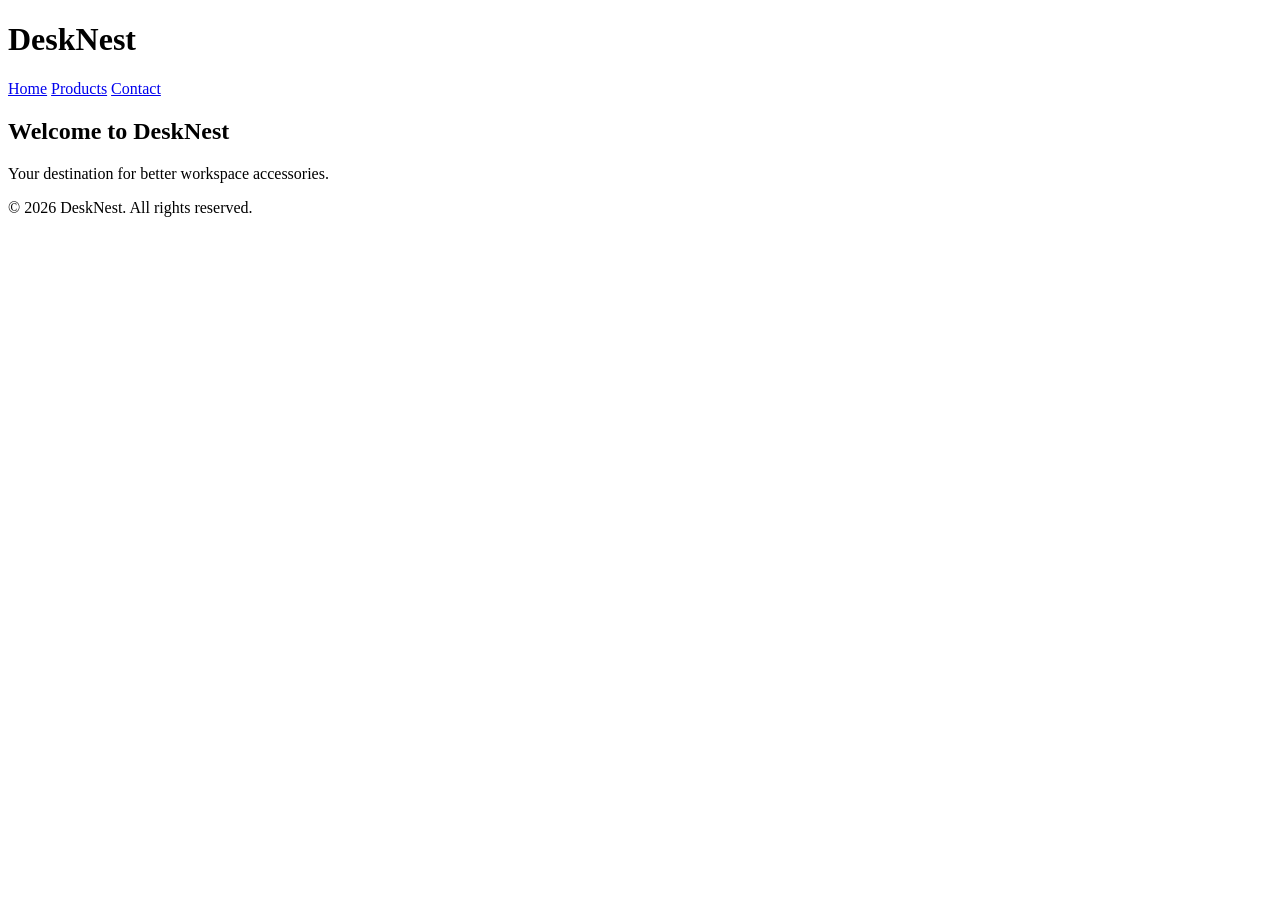
==== index.html @ 3876a83e "Commit 1: Create basic HTML structure" ====
<!DOCTYPE html>
<html lang="en">
<head>
    <meta charset="UTF-8">
    <meta name="viewport" content="width=device-width, initial-scale=1.0">
    <title>DeskNest | Home</title>
</head>

<body>

    <!-- Student Name: Md Nahidul Islam | Student ID: 2310667 -->

    <header>
        <h1>DeskNest</h1>

        <nav>
            <a href="index.html">Home</a>
            <a href="products.html">Products</a>
            <a href="contact.html">Contact</a>
        </nav>
    </header>

    <main>
        <h2>Welcome to DeskNest</h2>
        <p>Your destination for better workspace accessories.</p>
    </main>

    <footer>
        <p>&copy; 2026 DeskNest. All rights reserved.</p>
    </footer>

</body>
</html>
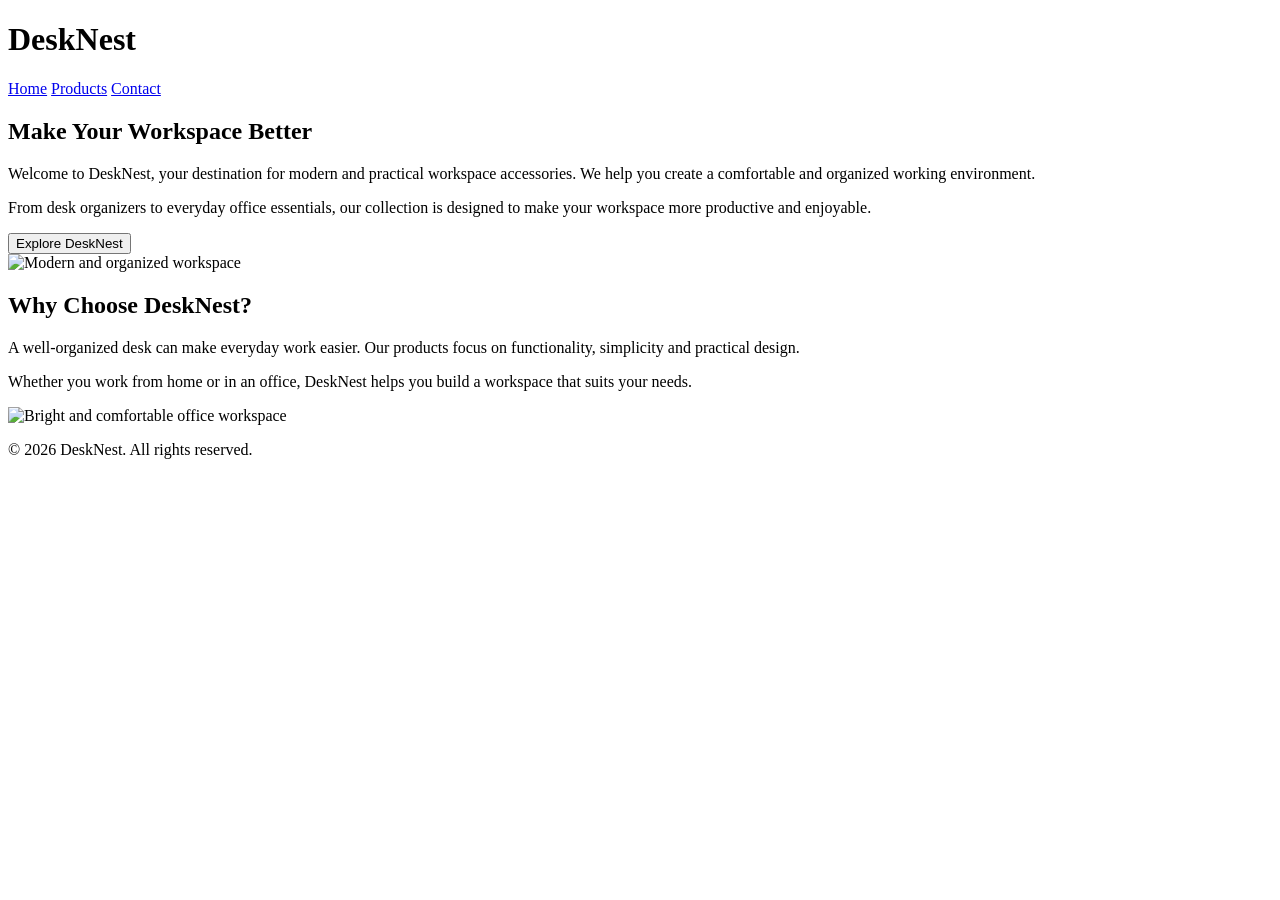
==== commit 8cc2aa68: "Commit 2: Build homepage content and Flexbox" ====
--- a/index.html
+++ b/index.html
@@ -4,11 +4,10 @@
 <head>
     <meta charset="UTF-8">
     <meta name="viewport" content="width=device-width, initial-scale=1.0">
-    <title>DeskNest | Home</title>
+    <title>DeskNest | Workspace Essentials</title>
+    <link rel="stylesheet" href="css/style.css">
 </head>
-
 <body>
-
     <!-- Student Name: Md Nahidul Islam | Student ID: 2310667 -->
 
     <header>
@@ -22,13 +21,59 @@
     </header>
 
     <main>
-        <h2>Welcome to DeskNest</h2>
-        <p>Your destination for better workspace accessories.</p>
+        <section class="hero">
+            <div class="hero-content">
+                <h2>Make Your Workspace Better</h2>
+
+                <p>
+                    Welcome to DeskNest, your destination for modern and
+                    practical workspace accessories. We help you create a
+                    comfortable and organized working environment.
+                </p>
+
+                <p>
+                    From desk organizers to everyday office essentials,
+                    our collection is designed to make your workspace
+                    more productive and enjoyable.
+                </p>
+
+                <button onclick="showWelcome()">Explore DeskNest</button>
+            </div>
+
+            <div class="hero-image">
+                <img
+                    src="https://images.unsplash.com/photo-1497366754035-f200968a6e72?w=800"
+                    alt="Modern and organized workspace"
+                >
+            </div>
+        </section>
+
+        <section class="why-choose">
+            <h2>Why Choose DeskNest?</h2>
+
+            <p>
+                A well-organized desk can make everyday work easier.
+                Our products focus on functionality, simplicity and
+                practical design.
+            </p>
+
+            <p>
+                Whether you work from home or in an office, DeskNest
+                helps you build a workspace that suits your needs.
+            </p>
+
+            <img
+                src="https://images.unsplash.com/photo-1497366811353-6870744d04b2?w=800"
+                alt="Bright and comfortable office workspace"
+            >
+        </section>
     </main>
 
     <footer>
         <p>&copy; 2026 DeskNest. All rights reserved.</p>
     </footer>
 
+    <script src="js/script.js"></script>
 </body>
 </html>
+
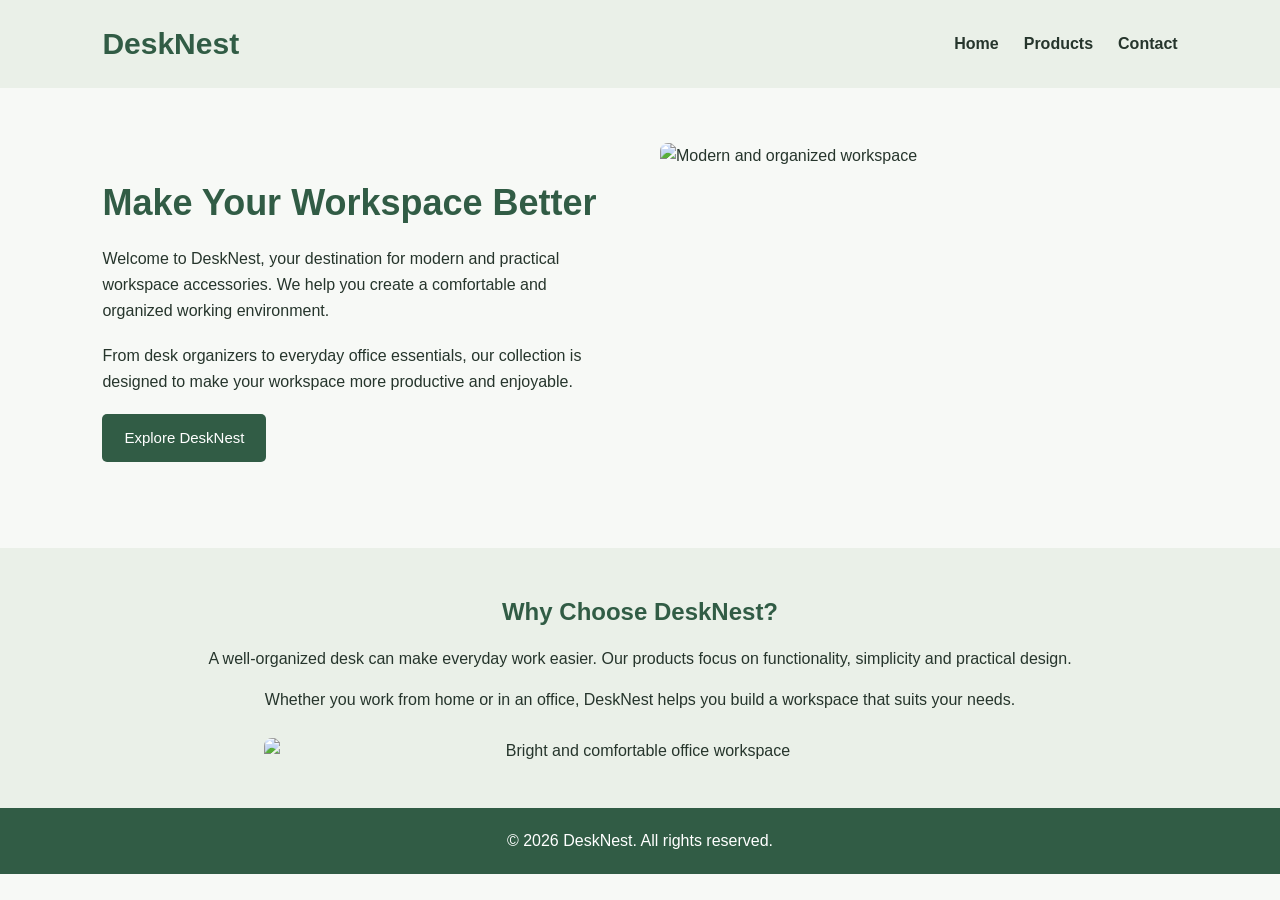
==== commit 315e01be: "Commit 8: Complete website functionality and final styling" ====
--- a/index.html
+++ b/index.html
@@ -11,7 +11,7 @@
     <!-- Student Name: Md Nahidul Islam | Student ID: 2310667 -->
 
     <header>
-        <h1>DeskNest</h1>
+        <h1><a href="index.html">DeskNest</a></h1>
 
         <nav>
             <a href="index.html">Home</a>
@@ -37,7 +37,9 @@
                     more productive and enjoyable.
                 </p>
 
-                <button onclick="showWelcome()">Explore DeskNest</button>
+                <a class="button-link" href="products.html">
+                    Explore DeskNest
+                </a>
             </div>
 
             <div class="hero-image">
@@ -76,4 +78,3 @@
     <script src="js/script.js"></script>
 </body>
 </html>
-
--- a/css/style.css
+++ b/css/style.css
@@ -0,0 +1,431 @@
+
+/* GENERAL STYLING */
+
+* {
+    margin: 0;
+    padding: 0;
+    box-sizing: border-box;
+}
+
+body {
+    font-family: Arial, sans-serif;
+    background-color: #f7f9f6;
+    color: #26352c;
+    line-height: 1.6;
+}
+
+h2 {
+    color: #315c45;
+    margin-bottom: 15px;
+}
+
+p {
+    margin-bottom: 15px;
+}
+
+img {
+    max-width: 100%;
+    display: block;
+    border-radius: 8px;
+}
+
+/* HEADER AND NAVIGATION */
+
+header {
+    background-color: #eaf0e8;
+    padding: 20px 8%;
+    display: flex;
+    justify-content: space-between;
+    align-items: center;
+    flex-wrap: wrap;
+    gap: 15px;
+}
+
+header h1 {
+    color: #315c45;
+    font-size: 30px;
+}
+
+header h1 a {
+    color: #315c45;
+    text-decoration: none;
+    transition: color 0.3s;
+}
+
+header h1 a:hover {
+    color: #6b9b75;
+}
+
+nav {
+    display: flex;
+    gap: 25px;
+    flex-wrap: wrap;
+}
+
+nav a {
+    color: #26352c;
+    text-decoration: none;
+    font-weight: bold;
+    transition: color 0.3s;
+}
+
+nav a:hover {
+    color: #6b9b75;
+}
+
+/* BUTTONS AND LINKS */
+
+button,
+.button-link {
+    display: inline-block;
+    background-color: #315c45;
+    color: white;
+    padding: 12px 22px;
+    border: none;
+    border-radius: 5px;
+    text-decoration: none;
+    font-size: 15px;
+    cursor: pointer;
+    transition: background-color 0.3s, transform 0.3s;
+}
+
+button:hover,
+.button-link:hover {
+    background-color: #6b9b75;
+    transform: translateY(-2px);
+}
+
+/* HOME PAGE - FLEXBOX */
+
+.hero {
+    padding: 55px 8%;
+    display: flex;
+    align-items: center;
+    justify-content: space-between;
+    gap: 40px;
+}
+
+.hero-content {
+    flex: 1;
+}
+
+.hero-content h2 {
+    font-size: 36px;
+}
+
+.hero-content p {
+    margin-bottom: 20px;
+}
+
+.hero-image {
+    flex: 1;
+}
+
+.hero-image img {
+    width: 100%;
+    height: 350px;
+    object-fit: cover;
+}
+
+.why-choose {
+    padding: 45px 8%;
+    background-color: #eaf0e8;
+    text-align: center;
+}
+
+.why-choose img {
+    width: 70%;
+    max-height: 350px;
+    object-fit: cover;
+    margin: 25px auto 0;
+}
+
+/* PRODUCTS PAGE */
+
+.products-intro {
+    padding: 45px 8%;
+    text-align: center;
+}
+
+.products-intro img {
+    width: 70%;
+    max-height: 300px;
+    object-fit: cover;
+    margin: 25px auto 0;
+}
+
+.products-section {
+    padding: 45px 8%;
+    background-color: #eaf0e8;
+}
+
+.products-section h2 {
+    text-align: center;
+    margin-bottom: 30px;
+}
+
+/* CSS GRID FOR PRODUCT CARDS */
+
+.product-grid {
+    display: grid;
+    grid-template-columns: repeat(4, 1fr);
+    gap: 25px;
+}
+
+.product-card {
+    background-color: white;
+    padding: 18px;
+    border-radius: 8px;
+    text-align: center;
+    box-shadow: 0 3px 10px rgba(0, 0, 0, 0.08);
+    transition: transform 0.3s, box-shadow 0.3s;
+}
+
+.product-card:hover {
+    transform: translateY(-5px);
+    box-shadow: 0 6px 16px rgba(0, 0, 0, 0.13);
+}
+
+.product-card img {
+    width: 100%;
+    height: 180px;
+    object-fit: cover;
+    margin-bottom: 15px;
+}
+
+.product-card h3 {
+    color: #315c45;
+    margin-bottom: 10px;
+}
+
+.product-card p {
+    margin-bottom: 12px;
+}
+
+.product-card .price {
+    color: #315c45;
+    font-weight: bold;
+    font-size: 18px;
+}
+
+/* SHOPPING CART */
+
+.cart-section {
+    padding: 45px 8%;
+    background-color: #f7f9f6;
+}
+
+.cart-section h2 {
+    color: #315c45;
+    margin-bottom: 15px;
+}
+
+.cart-count {
+    font-weight: bold;
+}
+
+#cart-items {
+    background-color: white;
+    padding: 20px 40px;
+    border-radius: 8px;
+    line-height: 2;
+    margin-bottom: 20px;
+}
+
+#cart-items li {
+    color: #26352c;
+}
+
+#cart-items .empty-cart {
+    color: #777;
+    list-style: none;
+}
+
+.clear-cart-button {
+    background-color: #777;
+}
+
+.clear-cart-button:hover {
+    background-color: #555;
+}
+
+/* CONTACT PAGE */
+
+.contact-intro {
+    padding: 45px 8%;
+    text-align: center;
+}
+
+.contact-intro img {
+    width: 70%;
+    max-height: 300px;
+    object-fit: cover;
+    margin: 25px auto 0;
+}
+
+.contact-section {
+    padding: 45px 8%;
+    background-color: #eaf0e8;
+    display: flex;
+    align-items: flex-start;
+    gap: 40px;
+}
+
+.contact-info,
+.contact-form {
+    flex: 1;
+}
+
+.contact-info img {
+    width: 100%;
+    height: 250px;
+    object-fit: cover;
+    margin-top: 20px;
+}
+
+/* CONTACT FORM */
+
+.contact-form {
+    background-color: white;
+    padding: 25px;
+    border-radius: 8px;
+}
+
+.contact-form form {
+    display: flex;
+    flex-direction: column;
+}
+
+.contact-form label {
+    font-weight: bold;
+    margin: 12px 0 6px;
+}
+
+.contact-form input,
+.contact-form textarea {
+    width: 100%;
+    padding: 12px;
+    border: 1px solid #ccc;
+    border-radius: 5px;
+    font-family: Arial, sans-serif;
+    font-size: 14px;
+}
+
+.contact-form textarea {
+    resize: vertical;
+    margin-bottom: 18px;
+}
+
+.contact-form button {
+    align-self: flex-start;
+}
+
+/* INLINE THANK-YOU MESSAGE */
+
+.thank-you-message {
+    background-color: #eaf0e8;
+    border-left: 5px solid #315c45;
+    padding: 20px;
+    margin-top: 25px;
+    border-radius: 6px;
+}
+
+.thank-you-message h3 {
+    color: #315c45;
+    margin-bottom: 10px;
+}
+
+.thank-you-message p {
+    color: #26352c;
+    margin-bottom: 0;
+}
+
+.thank-you-message[hidden] {
+    display: none;
+}
+
+/* FOOTER */
+
+footer {
+    background-color: #315c45;
+    color: white;
+    text-align: center;
+    padding: 20px;
+}
+
+footer p {
+    margin: 0;
+}
+
+/* RESPONSIVE DESIGN */
+
+@media (max-width: 900px) {
+    .product-grid {
+        grid-template-columns: repeat(2, 1fr);
+    }
+
+    .hero {
+        gap: 25px;
+    }
+}
+
+@media (max-width: 768px) {
+    header {
+        flex-direction: column;
+        text-align: center;
+    }
+
+    nav {
+        justify-content: center;
+    }
+
+    .hero {
+        flex-direction: column;
+        text-align: center;
+    }
+
+    .hero-content h2 {
+        font-size: 28px;
+    }
+
+    .hero-image img {
+        height: 280px;
+    }
+
+    .why-choose img,
+    .products-intro img,
+    .contact-intro img {
+        width: 100%;
+    }
+
+    .contact-section {
+        flex-direction: column;
+    }
+
+    .contact-info,
+    .contact-form {
+        width: 100%;
+    }
+}
+
+@media (max-width: 500px) {
+    .product-grid {
+        grid-template-columns: 1fr;
+    }
+
+    header,
+    .hero,
+    .why-choose,
+    .products-intro,
+    .products-section,
+    .cart-section,
+    .contact-intro,
+    .contact-section {
+        padding-left: 6%;
+        padding-right: 6%;
+    }
+
+    .hero-content h2 {
+        font-size: 25px;
+    }
+}
